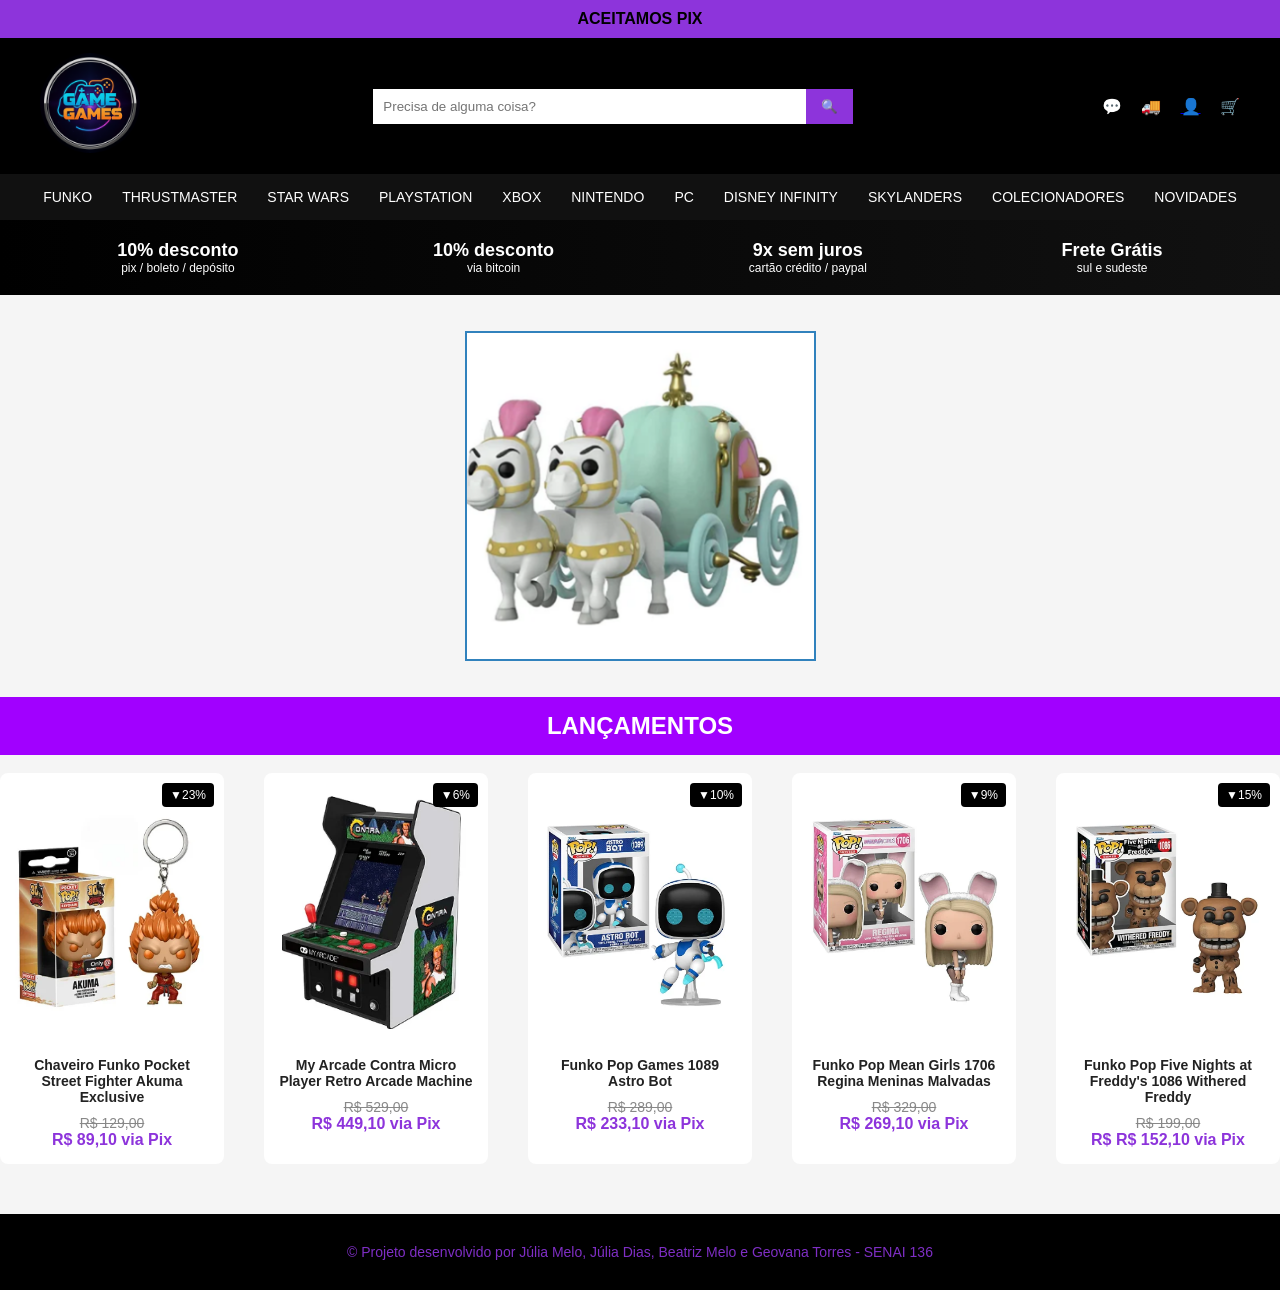
==== index.html @ df089846 "Add files via upload" ====
<!DOCTYPE html>
<html lang="pt-br">

<head>
    <meta charset="UTF-8">
    <title>Game Games - Novidades</title>
    <link rel="stylesheet" href="../../../Downloads/index%20gameGamves/">
    <link rel="stylesheet" href="/styleindex.css">
</head>

<body>
<div class="topo">
    ACEITAMOS PIX
</div>
<header class="header1">
    <div class="logo">
       <a href="index.html"><img src="/img/logo.png" alt="Game Games"></a>
    </div>

    <div class="caixadePerguntas">
        <input type="text" placeholder="Precisa de alguma coisa?">
        <button>🔍</button>
    </div>

    <div class="icones">
        <span>💬</span>
        <span>🚚</span>
        <span><a href="minha_conta.html">👤</a></span>
        <span>🛒</span>
    </div>
</header>
<nav class="menu">
    <a href="#">FUNKO</a>
    <a href="#">THRUSTMASTER</a>
    <a href="starwars.html">STAR WARS</a>
    <a href="#">PLAYSTATION</a>
    <a href="#">XBOX</a>
    <a href="#">NINTENDO</a>
    <a href="#">PC</a>
    <a href="#">DISNEY INFINITY</a>
    <a href="#">SKYLANDERS</a>
    <a href="colecionadores.html">COLECIONADORES</a>
    <a href="novidades.html">NOVIDADES</a>
</nav>

<section class="bannerPromocao">
    <div>
        10% desconto
        <small>pix / boleto / depósito</small>
    </div>
    <div>
        10% desconto
        <small>via bitcoin</small>
    </div>
    <div>
        9x sem juros
        <small>cartão crédito / paypal</small>
    </div>
    <div>
        Frete Grátis
        <small>sul e sudeste</small>
    </div>
</section>
<br><br>
<div class="container">
    <div class="banners">
        <img src="img/1.png" alt="Funko POP Cinderela">
        <img src="img/2.png" alt="Pokemon">
        <img src="img/3.png" alt="Funko POP House of the Gragon">
    </div>
</div>
<br><br>
<h2 class="tituloLancamentos">LANÇAMENTOS</h2>
<br>
    <div class="produtosLancamentos">
        <div class="card">
            <span class="desconto">▼23%</span>
            <img src="img/produto%201.png" alt="Produto 1">
            <h3>Chaveiro Funko Pocket Street Fighter Akuma Exclusive</h3>
            <p class="preco-antigo">R$ 129,00</p>
            <p class="preco-novo">R$ 89,10 via Pix</p>
        </div>

        <div class="card">
            <span class="desconto">▼6%</span>
            <img src="img/produto%202.png" alt="Produto 2">
            <h3>My Arcade Contra Micro Player Retro Arcade Machine</h3>
            <p class="preco-antigo">R$ 529,00</p>
            <p class="preco-novo">R$ 449,10 via Pix</p>
        </div>

        <div class="card">
            <span class="desconto">▼10%</span>
            <img src="img/produto%203.png" alt="Produto 3">
            <h3>Funko Pop Games 1089 Astro Bot</h3>
            <p class="preco-antigo">R$ 289,00</p>
            <p class="preco-novo">R$ 233,10 via Pix</p>
        </div>

        <div class="card">
            <span class="desconto">▼9%</span>
            <img src="img/produto%204.png" alt="Produto 4">
            <h3>Funko Pop Mean Girls 1706 Regina Meninas Malvadas</h3>
            <p class="preco-antigo">R$ 329,00</p>
            <p class="preco-novo">R$ 269,10 via Pix</p>
        </div>

        <div class="card">
            <span class="desconto">▼15%</span>
            <img src="img/produto%205.png" alt="Produto 5">
            <h3>Funko Pop Five Nights at Freddy's 1086 Withered Freddy</h3>
            <p class="preco-antigo">R$ 199,00</p>
            <p class="preco-novo">R$ R$ 152,10 via Pix</p>
        </div>

    </div>

</section>
<footer class="rodape">
    <p>© Projeto desenvolvido por Júlia Melo, Júlia Dias, Beatriz Melo e Geovana Torres - SENAI 136</p>
</footer>
</body>
</html>
---- styleindex.css ----
* {
    margin: 0;
    padding: 0;
    box-sizing: border-box;
    font-family: 'Poppins', sans-serif;
}

body {
    background-color: #f5f5f5;
}

.topo {
    background-color: #8d34db;
    text-align: center;
    padding: 10px;
    font-weight: 600;
}

.header1 {
    background-color: #000;
    color: white;
    display: flex;
    align-items: center;
    justify-content: space-between;
    padding: 15px 40px;
}

.logo {
    font-size: 24px;
    font-weight: 700;
    color: #8d34db;
}

.logo span {
    display: block;
    font-size: 20px;
}

.logo img {
    height: 100px;
    border-radius: 50px;
}

.caixadePerguntas {
    display: flex;
    width: 40%;
    cursor: pointer;
}

.caixadePerguntas input {
    flex: 1;
    padding: 10px;
    border: none;
    cursor: pointer;
}

.caixadePerguntas button {
    background: #8d34db;
    border: none;
    padding: 10px 15px;
    cursor: pointer;
}

.icones span {
    margin-left: 15px;
    cursor: pointer;
}

.menu {
    background-color: #111;
    display: flex;
    justify-content: center;
    padding: 10px;
}

.menu a {
    color: white;
    text-decoration: none; /*tira a linha que aparece*/
    margin: 5px 15px;
    font-size: 14px;
    font-weight: 500;
    transition: 0.3s;
}

.menu a:hover {
    color: #8d34db;
}

.bannerPromocao {
    background: linear-gradient(to right, #000, #111); /*degradê suave*/
    color: white;
    display: flex;
    justify-content: space-around;
    padding: 20px;
    text-align: center;
}

.bannerPromocao div {
    font-size: 18px;
    font-weight: 600;
}

.bannerPromocao small {
    display: block;
    font-size: 12px;
    font-weight: 300;
}

.banners{
    display: flex;
    width: 100%;
    animation: slide 15s infinite;
}

.banners img{
    width: 100%;
    height: 300%;
    object-fit: cover;
    flex-shrink: 0;
}

@keyframes move {
    0%{transform: translateX(0);}
    25%{transform: translateY(20px);}
    50%{transform: translateX(100px);}
    100%{transform: translateX(0);}
}

.container{
    width: 351px;
    height: 330px;
    overflow: hidden;
    margin: 0 auto;
    border:2px solid #3182bd;
}

.tituloLancamentos{
    background-color: #a100ff;
    color: white;
    display: flex;
    justify-content: center;
    align-items: center;
    padding: 15px;
    width: 100%;

}

.produtosLancamentos {
    display: flex; gap: 40px;}

.card {
    background: #fff;
    width: 260px;
    padding: 15px;
    text-align: center;
    position: relative;
    border-radius: 8px;
    transition: 0.3s;}

.card:hover {
    transform: translateY(-5px);}

.card img {
    width: 100%;
    height: 250px;
    object-fit: contain; /*nao corta a imagem, ou estica, ou qualquer outra coisa*/
    margin-bottom: 15px;} /*vai criar um espaço de 15 pixels abaixo da imagem, para que a proxima imagem sera empurrada*/

.card h3 {
    font-size: 14px;
    margin-bottom: 10px;
    color: #222;}

.preco-antigo {
    text-decoration: line-through;
    color: #888;
    font-size: 14px;}

.preco-novo {
    color: #8d34db;
    font-weight: bold;
    font-size: 16px;}

.preco-final {
    font-weight: bold;
    font-size: 18px;}

.desconto {
    position: absolute;
    top: 10px; right: 10px;
    background: black;
    color: white;
    font-size: 12px;
    padding: 5px 8px;
    border-radius: 4px;}





@keyframes slide {
    0%{transform: translateX(0);}
    33.33%{transform: translateX(-350px);}
    66.66%{transform: translateX(-700px);}
    100%{transform: translateX(0);}
}

.clientesEstaoVendo {
    padding: 60px 20px;
    text-align: center;
}

.clientesEstaoVendo h2 {
    font-size: 28px;
    font-weight: 400;
    letter-spacing: 3px;
    color: #444;
}

.rodape {
    background-color: #000;
    color: #8d34db;
    text-align: center;
    padding: 30px 20px;
    margin-top: 50px; /* deixa um espaço entre o conteúdo da página e o rodapé */
}

.rodape p {
    font-size: 14px;
    font-weight: 400;
    opacity: 0.9;
}
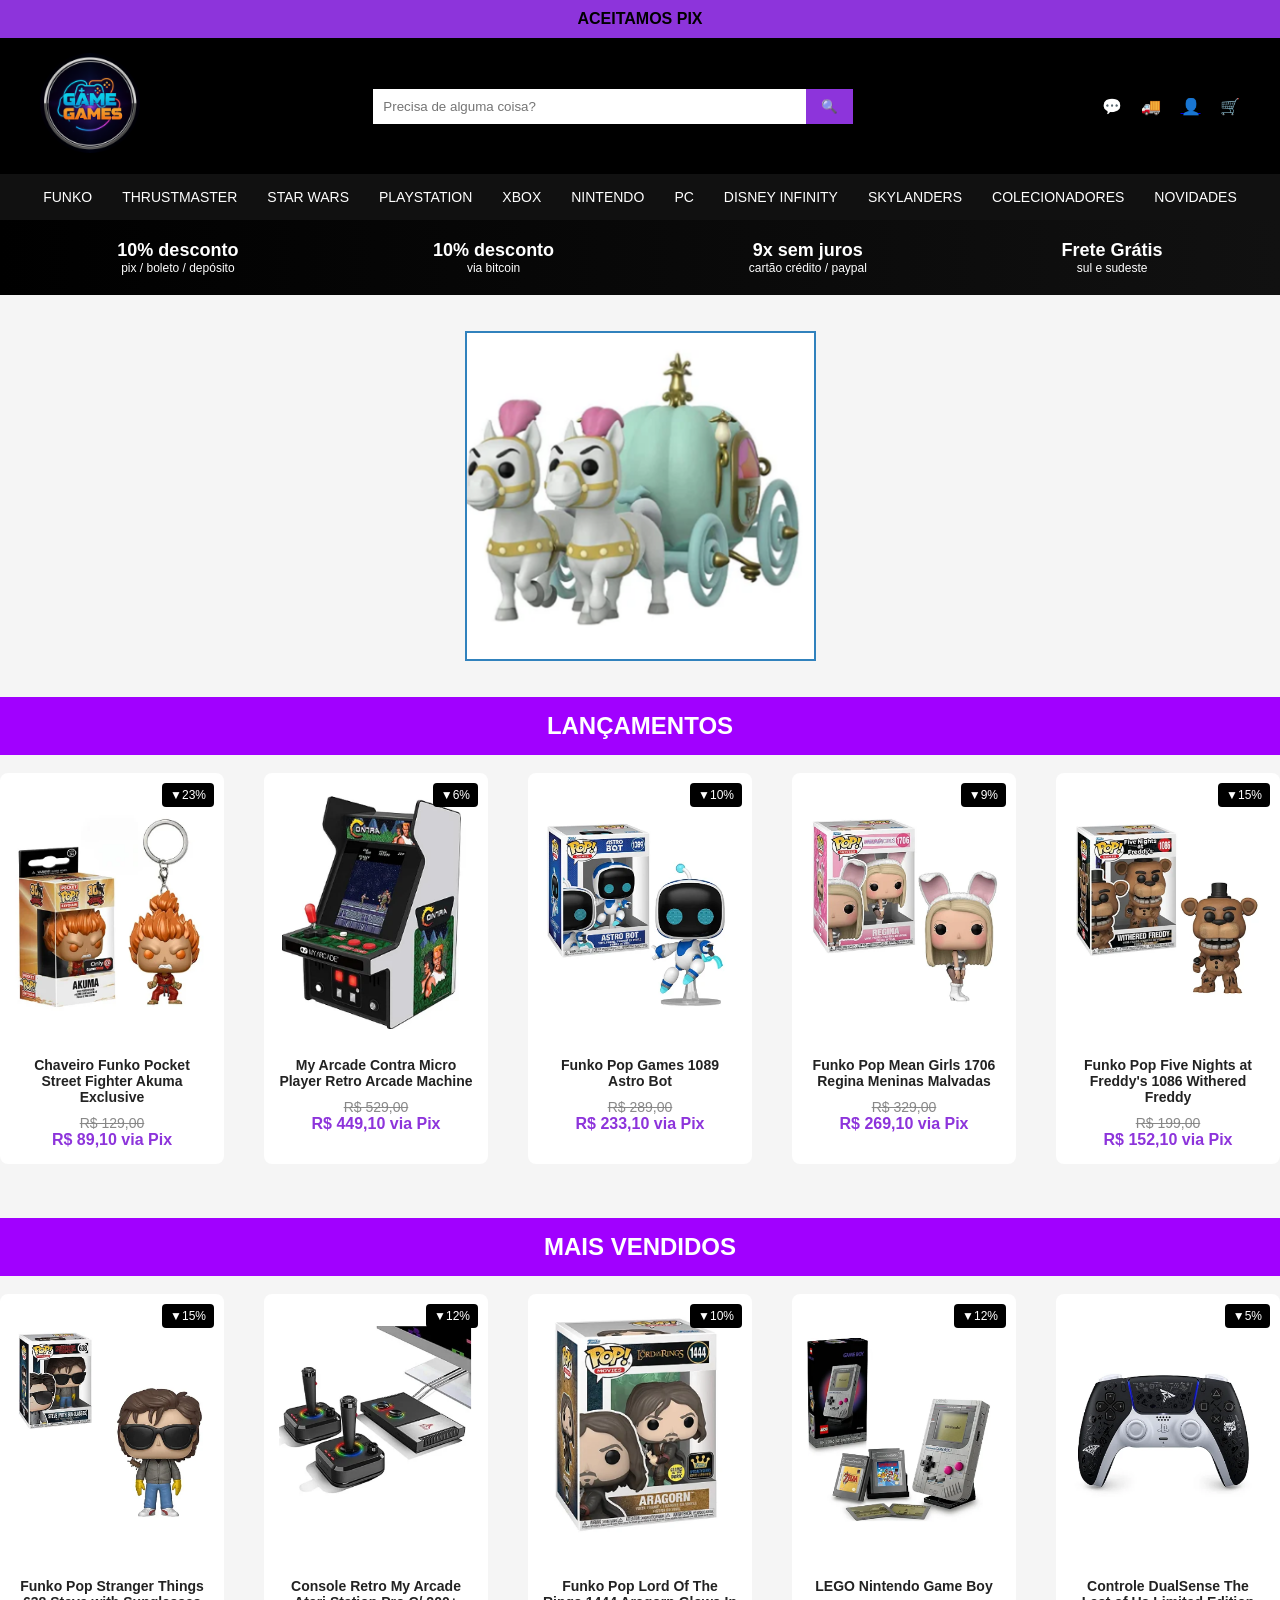
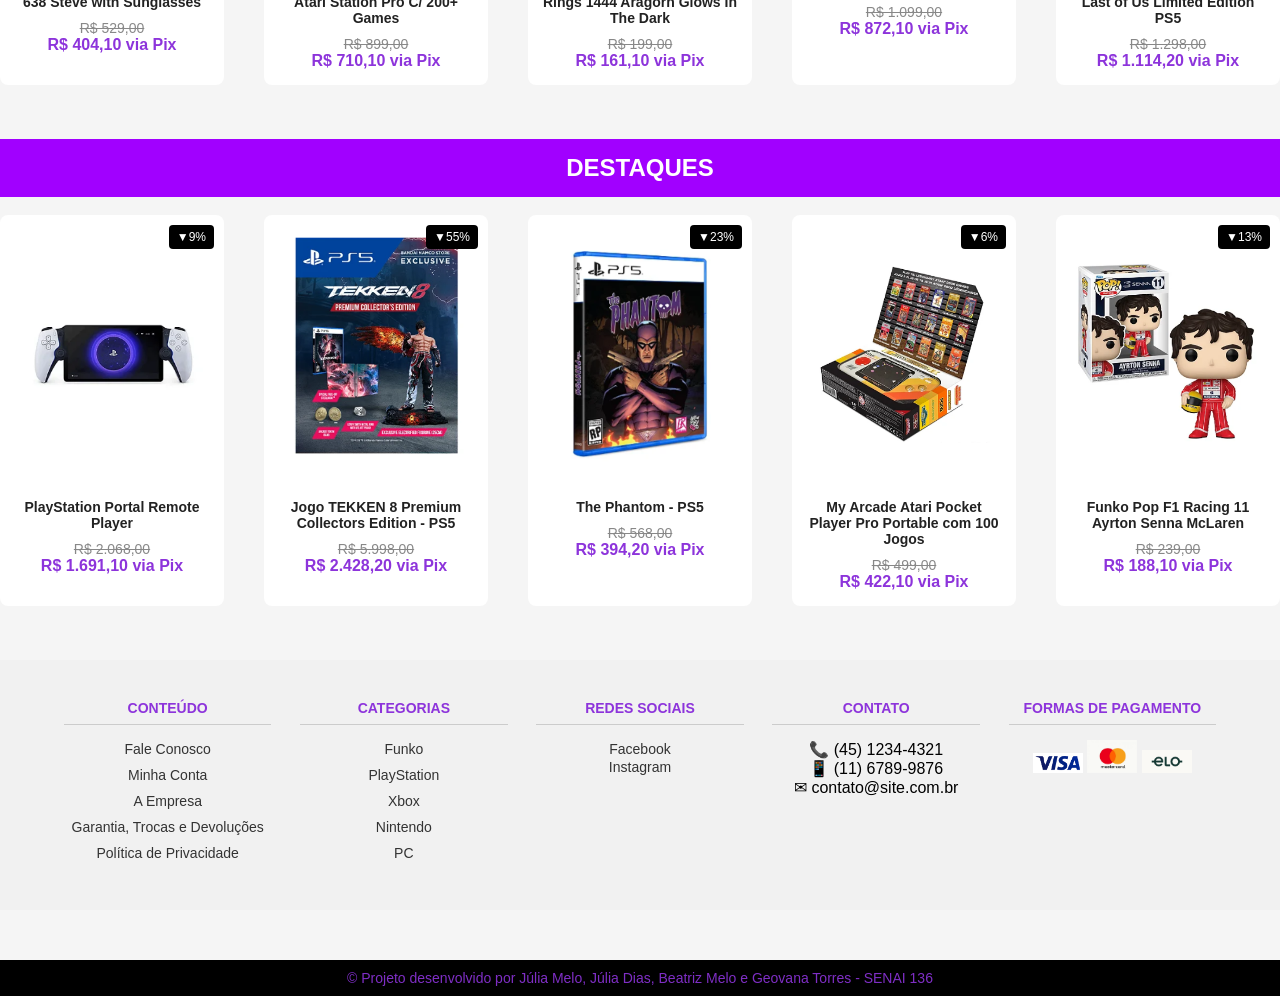
==== commit 33131567: "Add files via upload" ====
--- a/index.html
+++ b/index.html
@@ -3,9 +3,8 @@
 
 <head>
     <meta charset="UTF-8">
-    <title>Game Games - Novidades</title>
-    <link rel="stylesheet" href="../../../Downloads/index%20gameGamves/">
-    <link rel="stylesheet" href="/styleindex.css">
+    <title>Game Games - Página Inicial</title>
+    <link rel="stylesheet" href="stylehome.css">
 </head>
 
 <body>
@@ -14,7 +13,7 @@
 </div>
 <header class="header1">
     <div class="logo">
-       <a href="index.html"><img src="/img/logo.png" alt="Game Games"></a>
+       <a href="index.html"><img src="imgindex/imgLogo/logo.png" alt="Game Games"></a>
     </div>
 
     <div class="caixadePerguntas">
@@ -62,11 +61,13 @@
     </div>
 </section>
 <br><br>
+
+<section>
 <div class="container">
     <div class="banners">
-        <img src="img/1.png" alt="Funko POP Cinderela">
-        <img src="img/2.png" alt="Pokemon">
-        <img src="img/3.png" alt="Funko POP House of the Gragon">
+        <img src="imgindex/imgCarrossel/1.png" alt="Funko POP Cinderela">
+        <img src="imgindex/imgCarrossel/2.png" alt="Pokemon">
+        <img src="imgindex/imgCarrossel/3.png" alt="Funko POP House of the Gragon">
     </div>
 </div>
 <br><br>
@@ -75,7 +76,7 @@
     <div class="produtosLancamentos">
         <div class="card">
             <span class="desconto">▼23%</span>
-            <img src="img/produto%201.png" alt="Produto 1">
+            <img src="imgindex/imgLancamentos/produto 1.png" alt="Produto 1">
             <h3>Chaveiro Funko Pocket Street Fighter Akuma Exclusive</h3>
             <p class="preco-antigo">R$ 129,00</p>
             <p class="preco-novo">R$ 89,10 via Pix</p>
@@ -83,7 +84,7 @@
 
         <div class="card">
             <span class="desconto">▼6%</span>
-            <img src="img/produto%202.png" alt="Produto 2">
+            <img src="imgindex/imgLancamentos/produto%202.png" alt="Produto 2">
             <h3>My Arcade Contra Micro Player Retro Arcade Machine</h3>
             <p class="preco-antigo">R$ 529,00</p>
             <p class="preco-novo">R$ 449,10 via Pix</p>
@@ -91,7 +92,7 @@
 
         <div class="card">
             <span class="desconto">▼10%</span>
-            <img src="img/produto%203.png" alt="Produto 3">
+            <img src="imgindex/imgLancamentos/produto%203.png" alt="Produto 3">
             <h3>Funko Pop Games 1089 Astro Bot</h3>
             <p class="preco-antigo">R$ 289,00</p>
             <p class="preco-novo">R$ 233,10 via Pix</p>
@@ -99,7 +100,7 @@
 
         <div class="card">
             <span class="desconto">▼9%</span>
-            <img src="img/produto%204.png" alt="Produto 4">
+            <img src="imgindex/imgLancamentos/produto%204.png" alt="Produto 4">
             <h3>Funko Pop Mean Girls 1706 Regina Meninas Malvadas</h3>
             <p class="preco-antigo">R$ 329,00</p>
             <p class="preco-novo">R$ 269,10 via Pix</p>
@@ -107,17 +108,170 @@
 
         <div class="card">
             <span class="desconto">▼15%</span>
-            <img src="img/produto%205.png" alt="Produto 5">
+            <img src="imgindex/imgLancamentos/produto%205.png" alt="Produto 5">
             <h3>Funko Pop Five Nights at Freddy's 1086 Withered Freddy</h3>
             <p class="preco-antigo">R$ 199,00</p>
-            <p class="preco-novo">R$ R$ 152,10 via Pix</p>
-        </div>
-
-    </div>
-
-</section>
+            <p class="preco-novo">R$ 152,10 via Pix</p>
+        </div>
+
+    </div>
+
+</section>
+
+<br><br><br>
+
+<section>
+<h2 class="tituloMaisVendidos">MAIS VENDIDOS</h2>
+<br>
+<div class="produtosMaisVendidos">
+    <div class="card">
+        <span class="desconto">▼15%</span>
+        <img src="imgindex/imgMaisVendidos/maisVendido1.png" alt="Produto 1">
+        <h3>Funko Pop Stranger Things 638 Steve with Sunglasses</h3>
+        <p class="preco-antigo">R$ 529,00</p>
+        <p class="preco-novo">R$ 404,10 via Pix</p>
+    </div>
+
+    <div class="card">
+        <span class="desconto">▼12%</span>
+        <img src="imgindex/imgMaisVendidos/maisVendido2.png" alt="Produto 2">
+        <h3>Console Retro My Arcade Atari Station Pro C/ 200+ Games</h3>
+        <p class="preco-antigo">R$ 899,00</p>
+        <p class="preco-novo">R$ 710,10 via Pix</p>
+    </div>
+
+    <div class="card">
+        <span class="desconto">▼10%</span>
+        <img src="imgindex/imgMaisVendidos/maisVendido3.png" alt="Produto 3">
+        <h3>Funko Pop Lord Of The Rings 1444 Aragorn Glows In The Dark</h3>
+        <p class="preco-antigo">R$ 199,00</p>
+        <p class="preco-novo">R$ 161,10 via Pix</p>
+    </div>
+
+    <div class="card">
+        <span class="desconto">▼12%</span>
+        <img src="imgindex/imgMaisVendidos/maisVendido4.png" alt="Produto 4">
+        <h3>LEGO Nintendo Game Boy</h3>
+        <p class="preco-antigo">R$ 1.099,00</p>
+        <p class="preco-novo">R$ 872,10 via Pix</p>
+    </div>
+
+    <div class="card">
+        <span class="desconto">▼5%</span>
+        <img src="imgindex/imgMaisVendidos/maisVendido5.png" alt="Produto 5">
+        <h3>Controle DualSense The Last of Us Limited Edition PS5</h3>
+        <p class="preco-antigo">R$ 1.298,00</p>
+        <p class="preco-novo">R$ 1.114,20 via Pix</p>
+    </div>
+
+</div>
+</section>
+
+
+<br><br><br>
+<section>
+    <h2 class="tituloDestaques">DESTAQUES</h2>
+    <br>
+    <div class="destaques">
+        <div class="card">
+            <span class="desconto">▼9%</span>
+            <img src="imgindex/imgDestaques/destaque1.png" alt="Produto 1">
+            <h3>PlayStation Portal Remote Player</h3>
+            <p class="preco-antigo">R$ 2.068,00</p>
+            <p class="preco-novo">R$ 1.691,10 via Pix</p>
+        </div>
+
+        <div class="card">
+            <span class="desconto">▼55%</span>
+            <img src="imgindex/imgDestaques/destaque2.png" alt="Produto 2">
+            <h3>Jogo TEKKEN 8 Premium Collectors Edition - PS5</h3>
+            <p class="preco-antigo">R$ 5.998,00</p>
+            <p class="preco-novo">R$ 2.428,20 via Pix</p>
+        </div>
+
+        <div class="card">
+            <span class="desconto">▼23%</span>
+            <img src="imgindex/imgDestaques/destaque3.png" alt="Produto 3">
+            <h3>The Phantom - PS5</h3>
+            <p class="preco-antigo">R$ 568,00</p>
+            <p class="preco-novo">R$ 394,20 via Pix</p>
+        </div>
+
+        <div class="card">
+            <span class="desconto">▼6%</span>
+            <img src="imgindex/imgDestaques/destaque4.png" alt="Produto 4">
+            <h3>My Arcade Atari Pocket Player Pro Portable com 100 Jogos</h3>
+            <p class="preco-antigo">R$ 499,00</p>
+            <p class="preco-novo">R$ 422,10 via Pix</p>
+        </div>
+
+        <div class="card">
+            <span class="desconto">▼13%</span>
+            <img src="imgindex/imgDestaques/destaque5.png" alt="Produto 5">
+            <h3>Funko Pop F1 Racing 11 Ayrton Senna McLaren</h3>
+            <p class="preco-antigo">R$ 239,00</p>
+            <p class="preco-novo">R$ 188,10 via Pix</p>
+        </div>
+
+    </div>
+</section>
+
+<br>
+<br>
+<br>
+
 <footer class="rodape">
+    <div class="container-rodape">
+
+        <div class="coluna">
+            <h3>CONTEÚDO</h3>
+            <ul>
+                <li><a>Fale Conosco</a></li>
+                <li><a>Minha Conta</a></li>
+                <li><a>A Empresa</a></li>
+                <li><a>Garantia, Trocas e Devoluções</a></li>
+                <li><a>Política de Privacidade</a></li>
+            </ul>
+        </div>
+
+        <div class="coluna">
+            <h3>CATEGORIAS</h3>
+            <ul>
+                <li><a>Funko</a></li>
+                <li><a>PlayStation</a></li>
+                <li><a>Xbox</a></li>
+                <li><a>Nintendo</a></li>
+                <li><a>PC</a></li>
+            </ul>
+        </div>
+
+        <div class="coluna">
+            <h3>REDES SOCIAIS</h3>
+            <div class="redes">
+                <a>Facebook</a><br>
+                <a>Instagram</a>
+            </div>
+        </div>
+
+        <div class="coluna">
+            <h3>CONTATO</h3>
+            <p>📞 (45) 1234-4321</p>
+            <p>📱 (11) 6789-9876</p>
+            <p>✉ contato@site.com.br</p>
+        </div>
+
+        <div class="coluna">
+            <h3>FORMAS DE PAGAMENTO</h3>
+            <img src="imgindex/imgFooter/visa.png" width="50">
+            <img src="imgindex/imgFooter/mastercard.png" width="50">
+            <img src="imgindex/imgFooter/elo.png" width="50">
+        </div>
+
+    </div>
+</footer>
+
+<div class="rodape2">
     <p>© Projeto desenvolvido por Júlia Melo, Júlia Dias, Beatriz Melo e Geovana Torres - SENAI 136</p>
-</footer>
+</div>
 </body>
 </html>
--- a/stylehome.css
+++ b/stylehome.css
@@ -0,0 +1,310 @@
+* {
+    margin: 0;
+    padding: 0;
+    box-sizing: border-box; /*sem isso o navegador somaria os valores e o botão ficaria com 320px, quebrando o seu layout*/
+    font-family: 'Poppins', sans-serif;
+}
+
+body {
+    background-color: #f5f5f5;
+}
+
+.topo {
+    background-color: #8d34db;
+    text-align: center; /*alinha o texto horizontalmente dentro de um elemento (div,p,h1)*/
+    padding: 10px;
+    font-weight: 600;
+}
+
+.header1 {
+    background-color: #000;
+    color: white;
+    display: flex;
+    align-items: center;
+    justify-content: space-between;
+    padding: 15px 40px;
+}
+
+.logo {
+    font-size: 24px;
+    font-weight: 700;
+    color: #8d34db;
+}
+
+.logo span {
+    display: block;
+    font-size: 20px;
+}
+
+.logo img {
+    height: 100px;
+    border-radius: 50px; /*arredonda os cantos*/
+}
+
+.caixadePerguntas {
+    display: flex;
+    width: 40%;
+    cursor: pointer;
+}
+
+.caixadePerguntas input {
+    flex: 1; /*preencher todo o espaço vazio disponível dentro do container*/
+    padding: 10px;
+    border: none;
+    cursor: pointer;
+}
+
+.caixadePerguntas button {
+    background: #8d34db;
+    border: none;
+    padding: 10px 15px;
+    cursor: pointer;
+}
+
+.icones span {
+    margin-left: 15px;
+    cursor: pointer;
+}
+
+.menu {
+    background-color: #111;
+    display: flex; /*permite alinhar, posicionar e distribuir o espaço entre os itens com facilidade*/
+    justify-content: center;
+    padding: 10px;
+}
+
+.menu a {
+    color: white;
+    text-decoration: none; /*tira a linha que aparece*/
+    margin: 5px 15px;
+    font-size: 14px;
+    font-weight: 500;
+    transition: 0.3s;
+}
+
+.menu a:hover {
+    color: #8d34db;
+}
+
+.bannerPromocao {
+    background: linear-gradient(to right, #000, #111); /*degradê suave*/
+    color: white;
+    display: flex;
+    justify-content: space-around; /*deixa um espaço igual ao redor de cada item*/
+    padding: 20px;
+    text-align: center;
+}
+
+.bannerPromocao div {
+    font-size: 18px;
+    font-weight: 600;
+}
+
+.bannerPromocao small {
+    display: block;
+    font-size: 12px;
+    font-weight: 300;
+}
+
+.banners{
+    display: flex;
+    width: 100%;
+    animation: slide 15s infinite;
+}
+
+.banners img{
+    width: 100%;
+    height: 300%;
+    object-fit: cover; /*nao deixa a imgLogo achatada ou esticada*/
+    flex-shrink: 0; /*nao encolhe o elemento*/
+}
+
+@keyframes move {
+    0%{transform: translateX(0);}
+    25%{transform: translateY(20px);}
+    50%{transform: translateX(100px);}
+    100%{transform: translateX(0);}
+}
+
+.container{
+    width: 351px;
+    height: 330px;
+    overflow: hidden; /*se qualquer coisa dentro desta caixa for maior do que o tamanho da própria caixa, esconda o que sobrar
+    usei pq o carrossel estava ficando errado*/
+    margin: 0 auto;
+    border:2px solid #3182bd;
+}
+
+.tituloLancamentos{
+    background-color: #a100ff;
+    color: white;
+    display: flex;
+    justify-content: center;
+    align-items: center;
+    padding: 15px;
+    width: 100%;
+
+}
+
+.produtosLancamentos {
+    display: flex; gap: 40px;}
+
+
+.tituloMaisVendidos {
+    background-color: #a100ff;
+    color: white;
+    display: flex;
+    justify-content: center;
+    align-items: center;
+    padding: 15px;
+    width: 100%;
+}
+
+.produtosMaisVendidos {
+    display: flex; gap: 40px;}
+
+.tituloDestaques {
+    background-color: #a100ff;
+    color: white;
+    display: flex;
+    justify-content: center;
+    align-items: center;
+    padding: 15px;
+    width: 100%;
+}
+
+.destaques {
+    display: flex; gap: 40px;}
+
+.card {
+    background: #fff;
+    width: 260px;
+    padding: 15px;
+    text-align: center;
+    position: relative;
+    border-radius: 8px;
+    transition: 0.3s;}
+
+.card:hover {
+    transform: translateY(-5px);} /*move um elemento para cima ou para baixo no eixo vertical (y)*/
+
+.card img {
+    width: 100%;
+    height: 250px;
+    object-fit: contain; /*nao corta a imagem, ou estica, ou qualquer outra coisa*/
+    margin-bottom: 15px;} /*vai criar um espaço de 15 pixels abaixo da imagem, para que a proxima imagem sera empurrada*/
+
+.card h3 {
+    font-size: 14px;
+    margin-bottom: 10px;
+    color: #222;}
+
+.preco-antigo {
+    text-decoration: line-through;
+    color: #888;
+    font-size: 14px;}
+
+.preco-novo {
+    color: #8d34db;
+    font-weight: bold;
+    font-size: 16px;}
+
+.preco-final {
+    font-weight: bold;
+    font-size: 18px;}
+
+.desconto {
+    position: absolute;
+    top: 10px; right: 10px; /*distancia de 10px do topo e 10px da direita*/
+    background: black;
+    color: white;
+    font-size: 12px;
+    padding: 5px 8px;
+    border-radius: 4px;}
+
+
+@keyframes slide {
+    0%{transform: translateX(0);}
+    33.33%{transform: translateX(-350px);}
+    66.66%{transform: translateX(-700px);}
+    100%{transform: translateX(0);}
+}
+
+.clientesEstaoVendo {
+    padding: 60px 20px;
+    text-align: center;
+}
+
+.clientesEstaoVendo h2 {
+    font-size: 28px;
+    font-weight: 400;
+    letter-spacing: 3px; /*controla o espaçamento entre as letras de um texto*/
+    color: #444;
+}
+
+.rodape {
+    background-color: #f1f1f1;
+    padding: 40px 0;
+    font-family: Arial, sans-serif;
+}
+
+.coluna {
+    width: 18%;
+    min-width: 200px;
+    text-align: center;
+}
+
+.coluna h3 {
+    font-size: 14px;
+    margin-bottom: 15px;
+    border-bottom: 1px solid #ccc;
+    padding-bottom: 8px;
+    color: #8d34db;
+}
+
+.coluna ul {
+    list-style: none;
+    padding: 0;
+}
+
+.coluna ul li {
+    margin-bottom: 8px;
+}
+
+.coluna ul li a {
+    text-decoration: none;
+    color: #333;
+    font-size: 14px;
+}
+
+.coluna ul li a:hover {
+    color: #000;
+}
+
+.redes a {
+    text-decoration: none;
+    color: #333;
+    font-size: 14px;
+}
+
+.container-rodape {
+    width: 90%;
+    margin: auto;
+    display: flex;
+    justify-content: space-between;
+    flex-wrap: wrap;
+}
+
+.rodape2 {
+    background-color: #000;
+    color: #8d34db;
+    text-align: center;
+    padding: 10px 200px;
+    margin-top: 50px;
+}
+
+.rodape2 p {
+    font-size: 14px;
+    font-weight: 400;
+    opacity: 0.9;
+}
